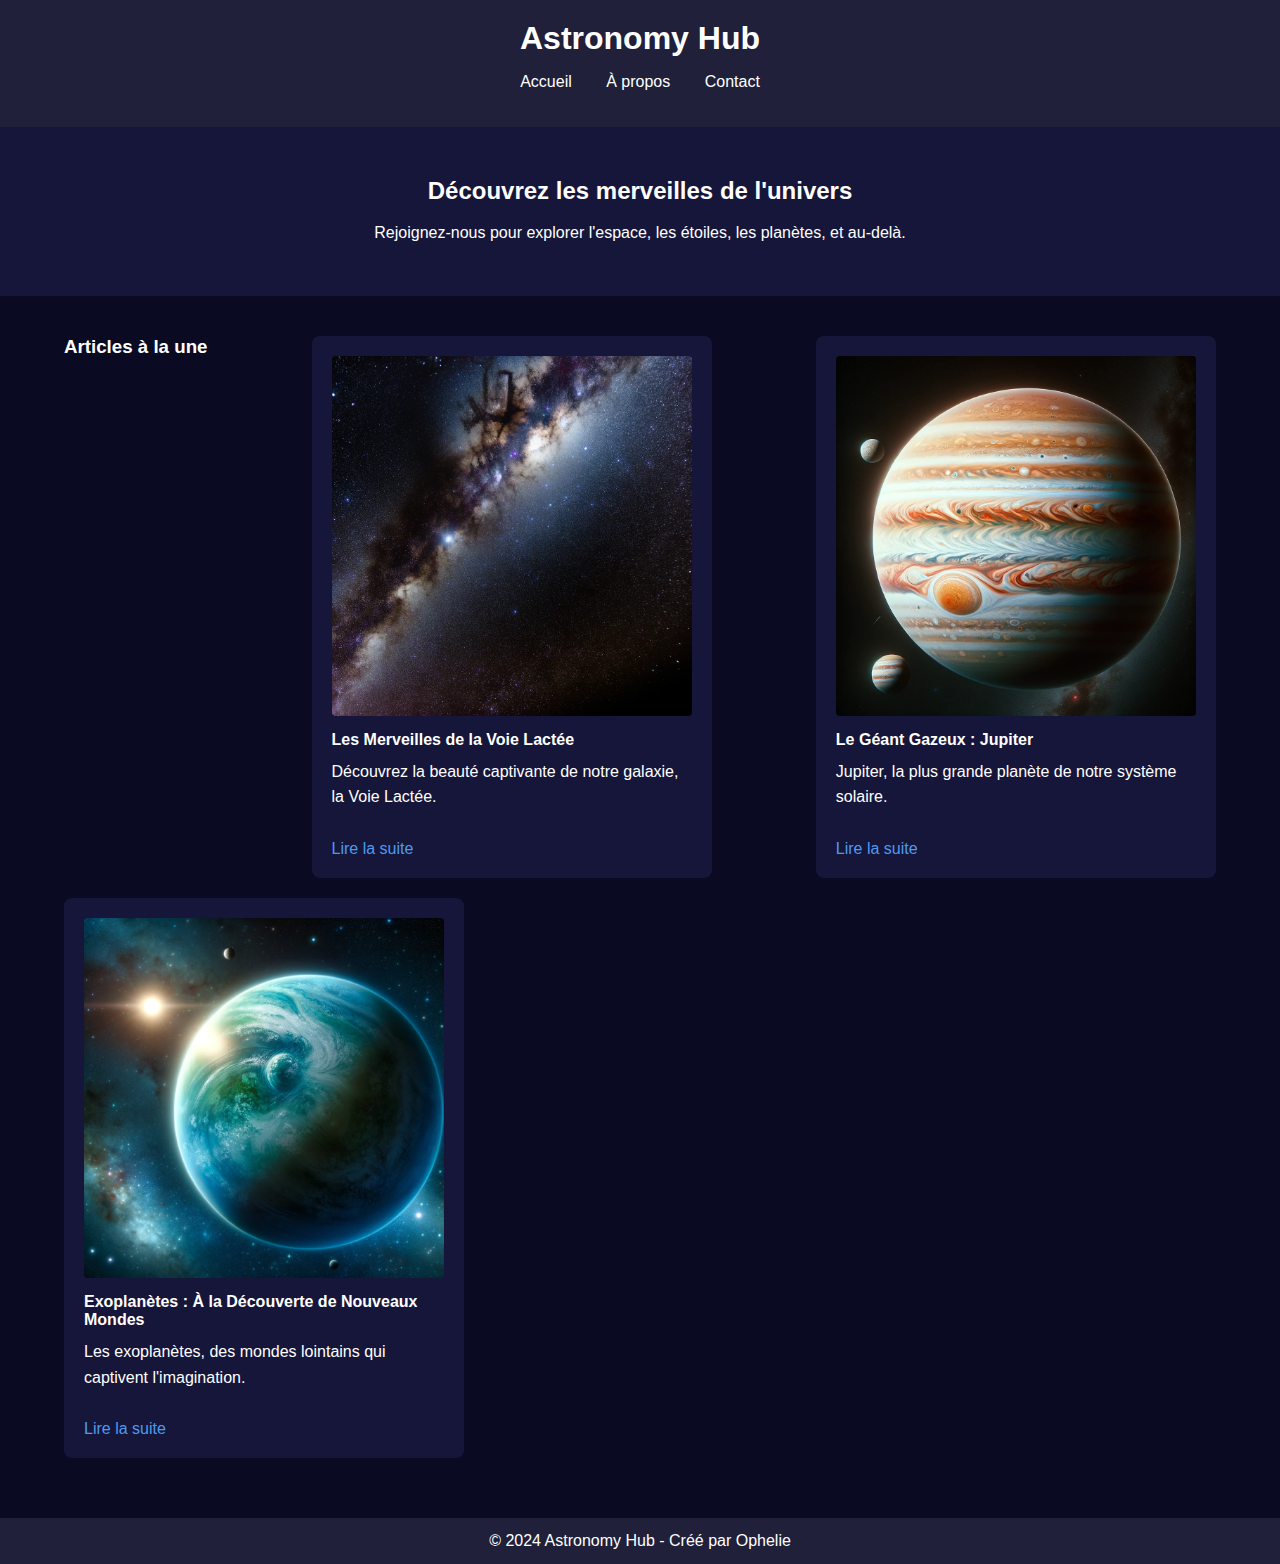
==== index.html @ 2706a5f7 "publish commit" ====
<!DOCTYPE html>
<html lang="fr">

<head>
    <meta charset="UTF-8">
    <meta name="viewport" content="width=device-width, initial-scale=1.0">
    <title>Astronomy Hub - Accueil</title>
    <link rel="stylesheet" href="css/style.css">
    <link rel="stylesheet" href="css/responsive.css">
</head>

<body>
    <header>
        <div class="container">
            <h1>Astronomy Hub</h1>
            <nav>
                <ul>
                    <li><a href="index.html">Accueil</a></li>
                    <li><a href="pages/about.html">À propos</a></li>
                    <li><a href="pages/contact.html">Contact</a></li>
                </ul>
            </nav>
        </div>
    </header>

    <main>
        <section class="hero">
            <div class="container">
                <h2>Découvrez les merveilles de l'univers</h2>
                <p>Rejoignez-nous pour explorer l'espace, les étoiles, les planètes, et au-delà.</p>
            </div>
        </section>
        <section class="featured-posts">
            <div class="container">
                <h3>Articles à la une</h3>
                <div class="post">
                    <img src="assets/images/milky_way.png" alt="Les Merveilles de la Voie Lactée">
                    <h4>Les Merveilles de la Voie Lactée</h4>
                    <p>Découvrez la beauté captivante de notre galaxie, la Voie Lactée.</p>
                    <a href="pages/posts/post1.html">Lire la suite</a>
                </div>
                <div class="post">
                    <img src="assets/images/jupiter.png" alt="Le Géant Gazeux : Jupiter">
                    <h4>Le Géant Gazeux : Jupiter</h4>
                    <p>Jupiter, la plus grande planète de notre système solaire.</p>
                    <a href="pages/posts/post2.html">Lire la suite</a>
                </div>
                <div class="post">
                    <img src="assets/images/exoplanet.png" alt="Exoplanètes : À la Découverte de Nouveaux Mondes">
                    <h4>Exoplanètes : À la Découverte de Nouveaux Mondes</h4>
                    <p>Les exoplanètes, des mondes lointains qui captivent l'imagination.</p>
                    <a href="pages/posts/post3.html">Lire la suite</a>
                </div>
            </div>
        </section>
    </main>

    <footer>
        <div class="container">
            <p>© 2024 Astronomy Hub - Créé par Ophelie </p>
        </div>
    </footer>
</body>
<script src="js/main.js"></script>

</html>
---- css/style.css ----
body {
    margin: 0;
    font-family: Arial, sans-serif;
    background-color: #0a0a23;
    color: #ffffff;
}

body {
    animation: fadeInAnimation ease 1s;
    animation-iteration-count: 1;
    animation-fill-mode: forwards;
}

@keyframes fadeInAnimation {
    0% {
        opacity: 0;
    }

    100% {
        opacity: 1;
    }
}

.container {
    width: 90%;
    margin: auto;
    max-width: 1200px;
}

header {
    background: #20203a;
    color: #ffffff;
    padding: 20px 0;
}

header h1 {
    margin: 0;
    text-align: center;
    cursor: pointer;
    /* Change le curseur en pointeur pour indiquer la possibilité de cliquer */
    transition: text-shadow 0.3s ease;
    /* Assure une transition douce pour l'effet d'ombre */
}

header h1:hover {
    text-shadow: 0px 0px 10px rgba(255, 255, 255, 0.7);
    /* Ajoute une ombre blanche douce lors du survol */
}

nav ul {
    list-style: none;
    padding: 0;
    text-align: center;
}

nav ul li {
    display: inline;
    margin: 0 15px;
}

nav ul li a {
    color: #ffffff;
    text-decoration: none;
}

.hero {
    background: #16163a;
    padding: 50px 0;
    text-align: center;
}

/* Ajouts pour les posts à la une */
.featured-posts {
    padding: 40px 0;
}

.featured-posts .container {
    display: flex;
    flex-wrap: wrap;
    justify-content: space-between;
}

.post {
    background: #16163a;
    margin-bottom: 20px;
    padding: 20px;
    border-radius: 8px;
    color: #ffffff;
    flex-basis: calc(33% - 20px);
    display: flex;
    flex-direction: column;
}

.post img {
    max-width: 100%;
    height: auto;
    border-radius: 4px;
    margin-bottom: 15px;
}

.post h4 {
    margin-bottom: 10px;
}

.post p,
.post-detail p {
    flex-grow: 1;
    margin-bottom: 15px;
}

.post a,
.post-detail a {
    color: #4e9af1;
    text-decoration: none;
    align-self: flex-start;
    margin-top: 15px;
}

.post a:hover,
.post-detail a:hover {
    text-decoration: underline;
}

/* Ajouts pour améliorer l'accessibilité et la lisibilité */
body,
h1,
h2,
h3,
h4,
p {
    margin: 0;
    padding: 0;
}

h1,
h2,
h3,
h4 {
    margin-bottom: 15px;
}

footer {
    background: #20203a;
    color: #ffffff;
    text-align: center;
    padding: 10px 0;
}

/* Styles supplémentaires pour les détails des posts */
.post-detail {
    background: #16163a;
    padding: 20px;
    border-radius: 8px;
    margin-top: 20px;
}

.post-detail img {
    max-width: 100%;
    height: auto;
    border-radius: 4px;
    margin-bottom: 20px;
}

.post-detail h2 {
    margin-bottom: 20px;
}

/* Améliorations pour la lisibilité du texte */
p {
    line-height: 1.6;
}
---- css/responsive.css ----
@media (max-width: 1024px) {
    .featured-posts .container {
        justify-content: space-around;
    }

    .post {
        flex-basis: calc(50% - 20px);
    }
}

@media (max-width: 768px) {
    .container {
        width: 95%;
    }

    .featured-posts .container {
        flex-direction: column;
        align-items: center;
    }

    .post {
        flex-basis: 90%;
    }

    nav ul li {
        display: block;
        margin: 10px 0;
    }
}
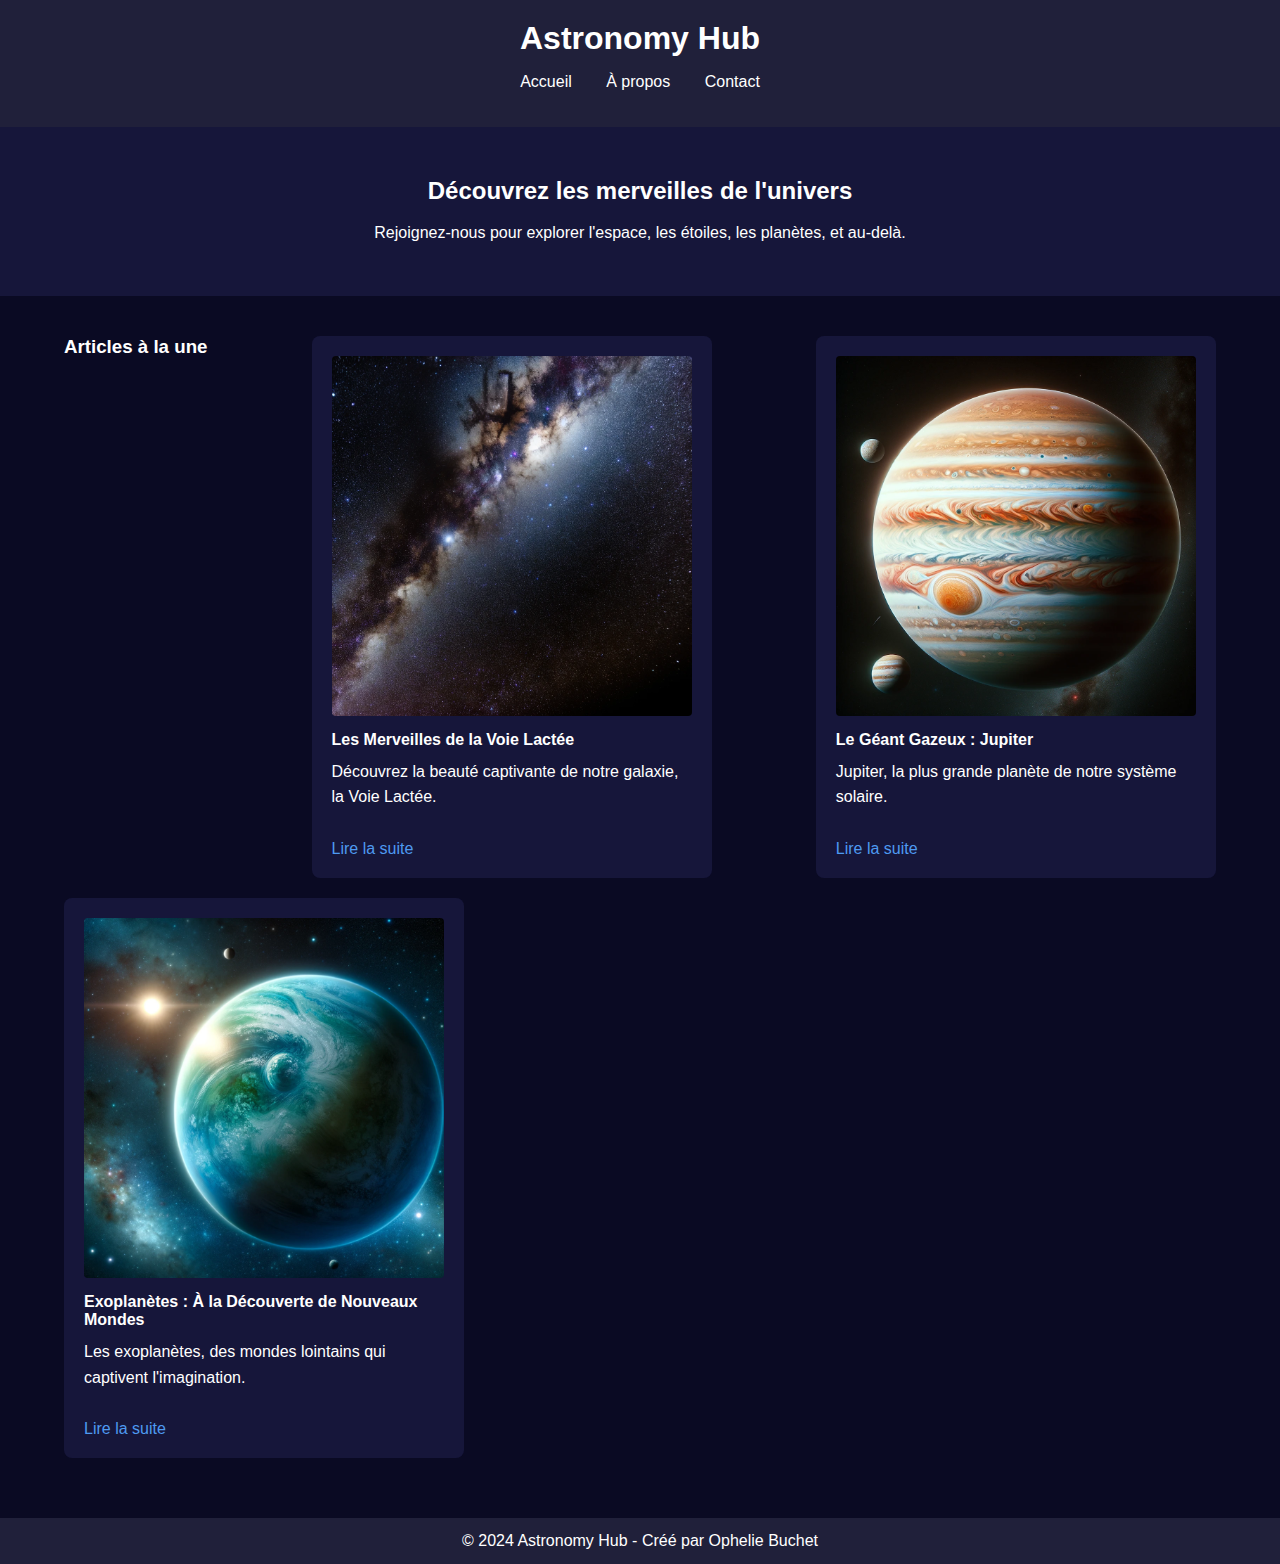
==== commit e668c020: "Add: nom footer" ====
--- a/index.html
+++ b/index.html
@@ -57,7 +57,7 @@
 
     <footer>
         <div class="container">
-            <p>© 2024 Astronomy Hub - Créé par Ophelie </p>
+            <p>© 2024 Astronomy Hub - Créé par Ophelie Buchet</p>
         </div>
     </footer>
 </body>
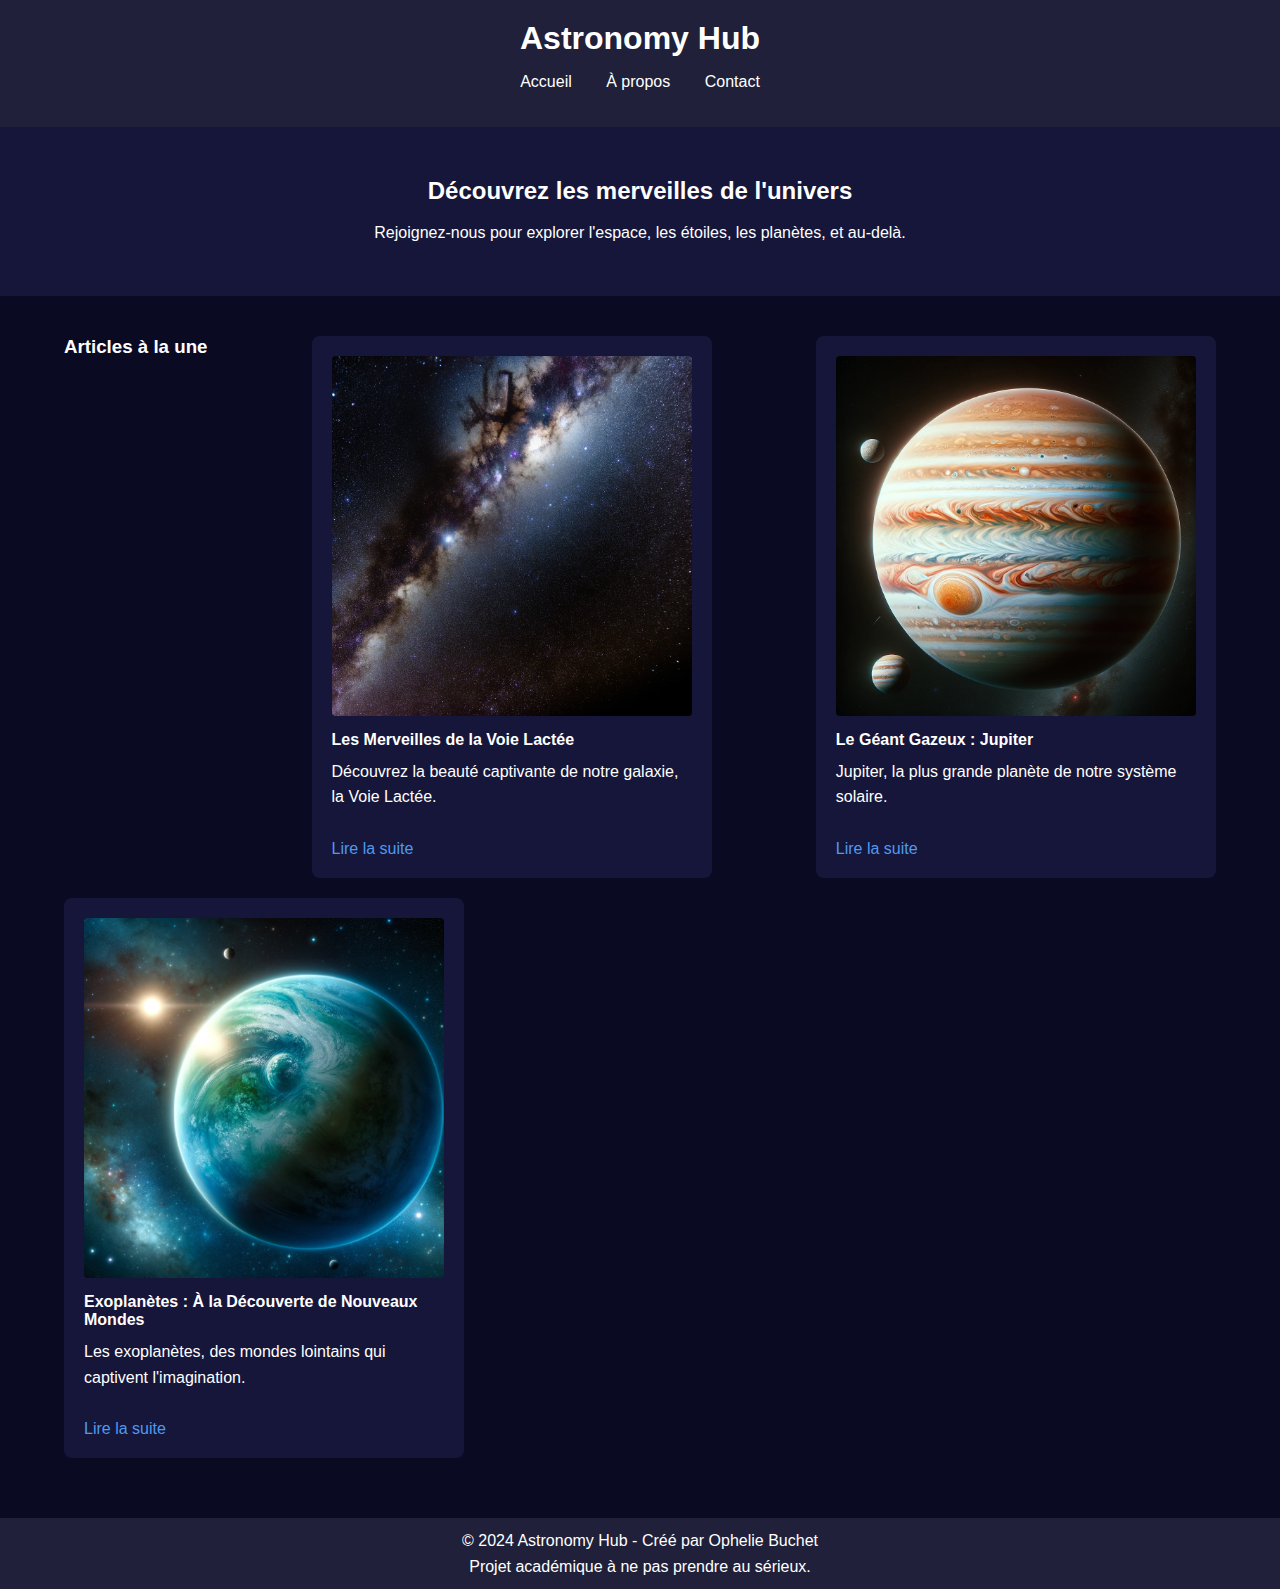
==== commit c66b56a9: "ADD: précision projet academique" ====
--- a/index.html
+++ b/index.html
@@ -58,6 +58,7 @@
     <footer>
         <div class="container">
             <p>© 2024 Astronomy Hub - Créé par Ophelie Buchet</p>
+            <p>Projet académique à ne pas prendre au sérieux.</p>
         </div>
     </footer>
 </body>
